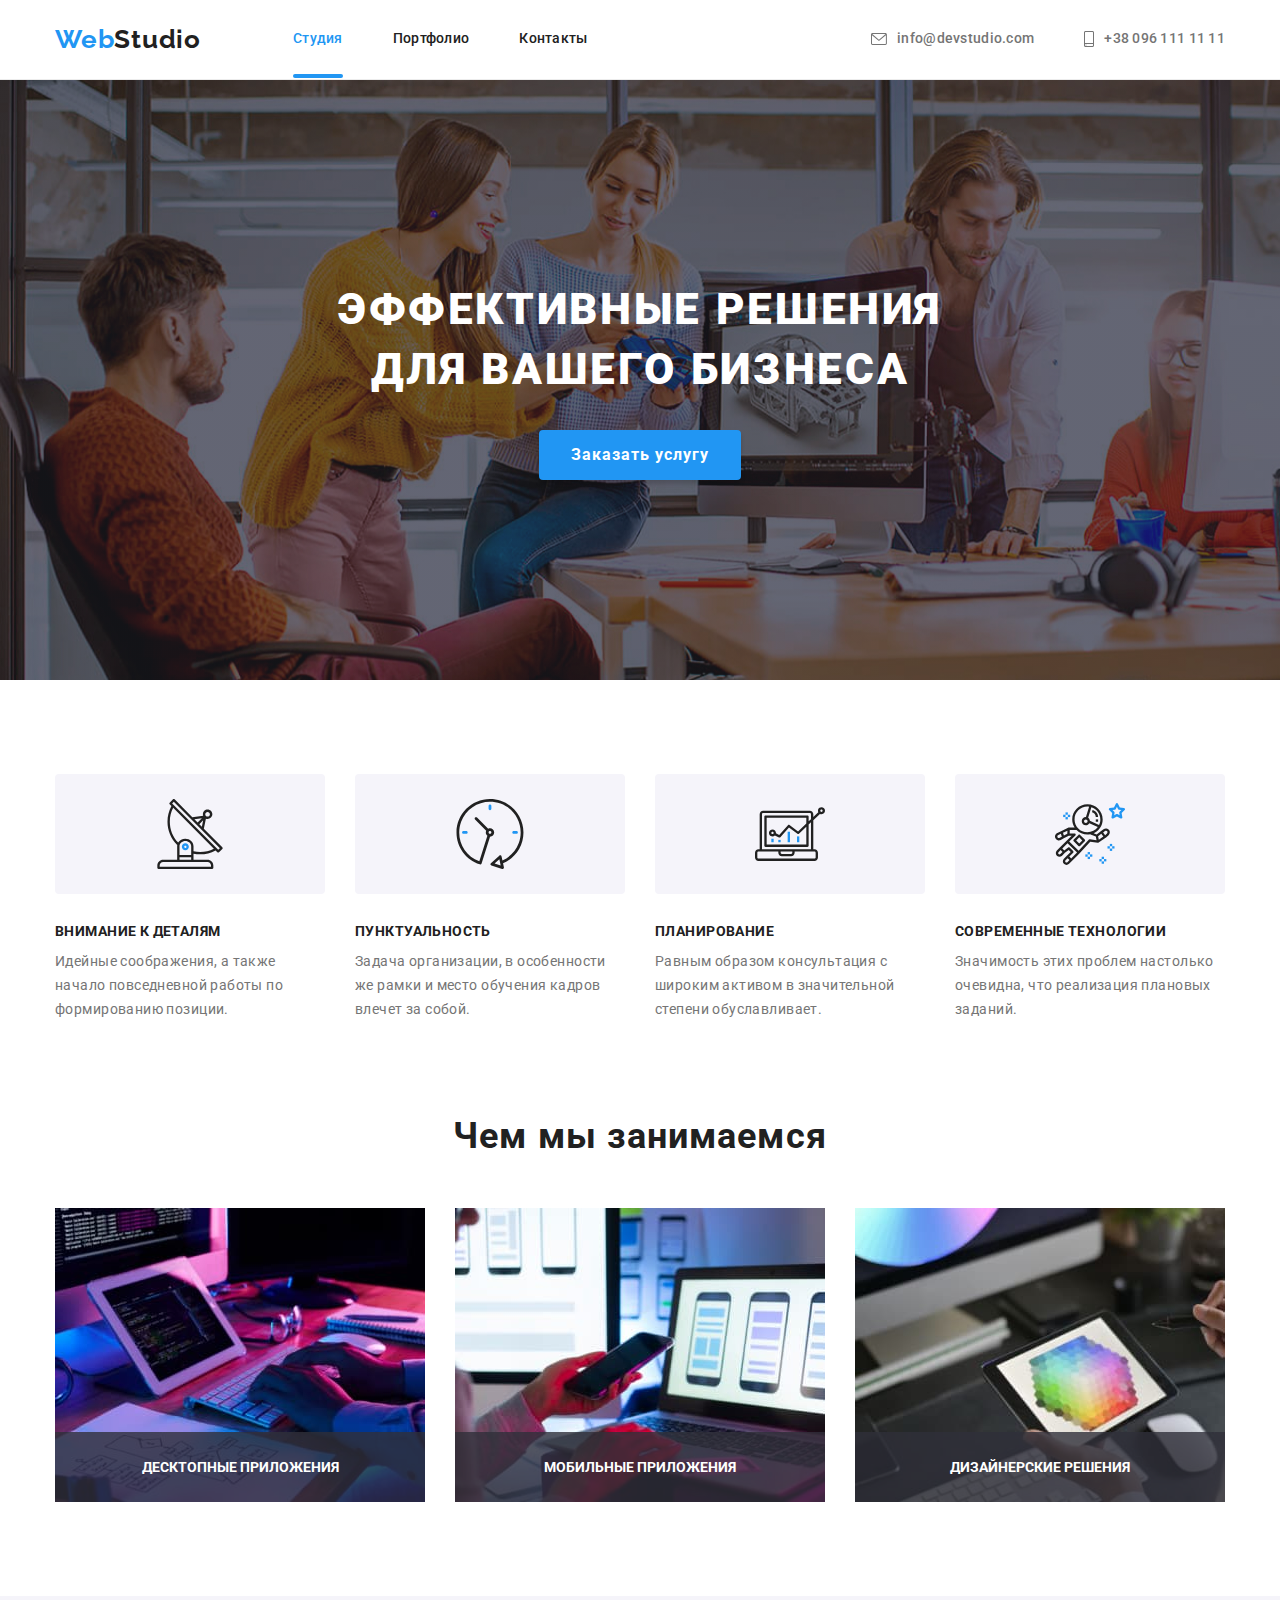
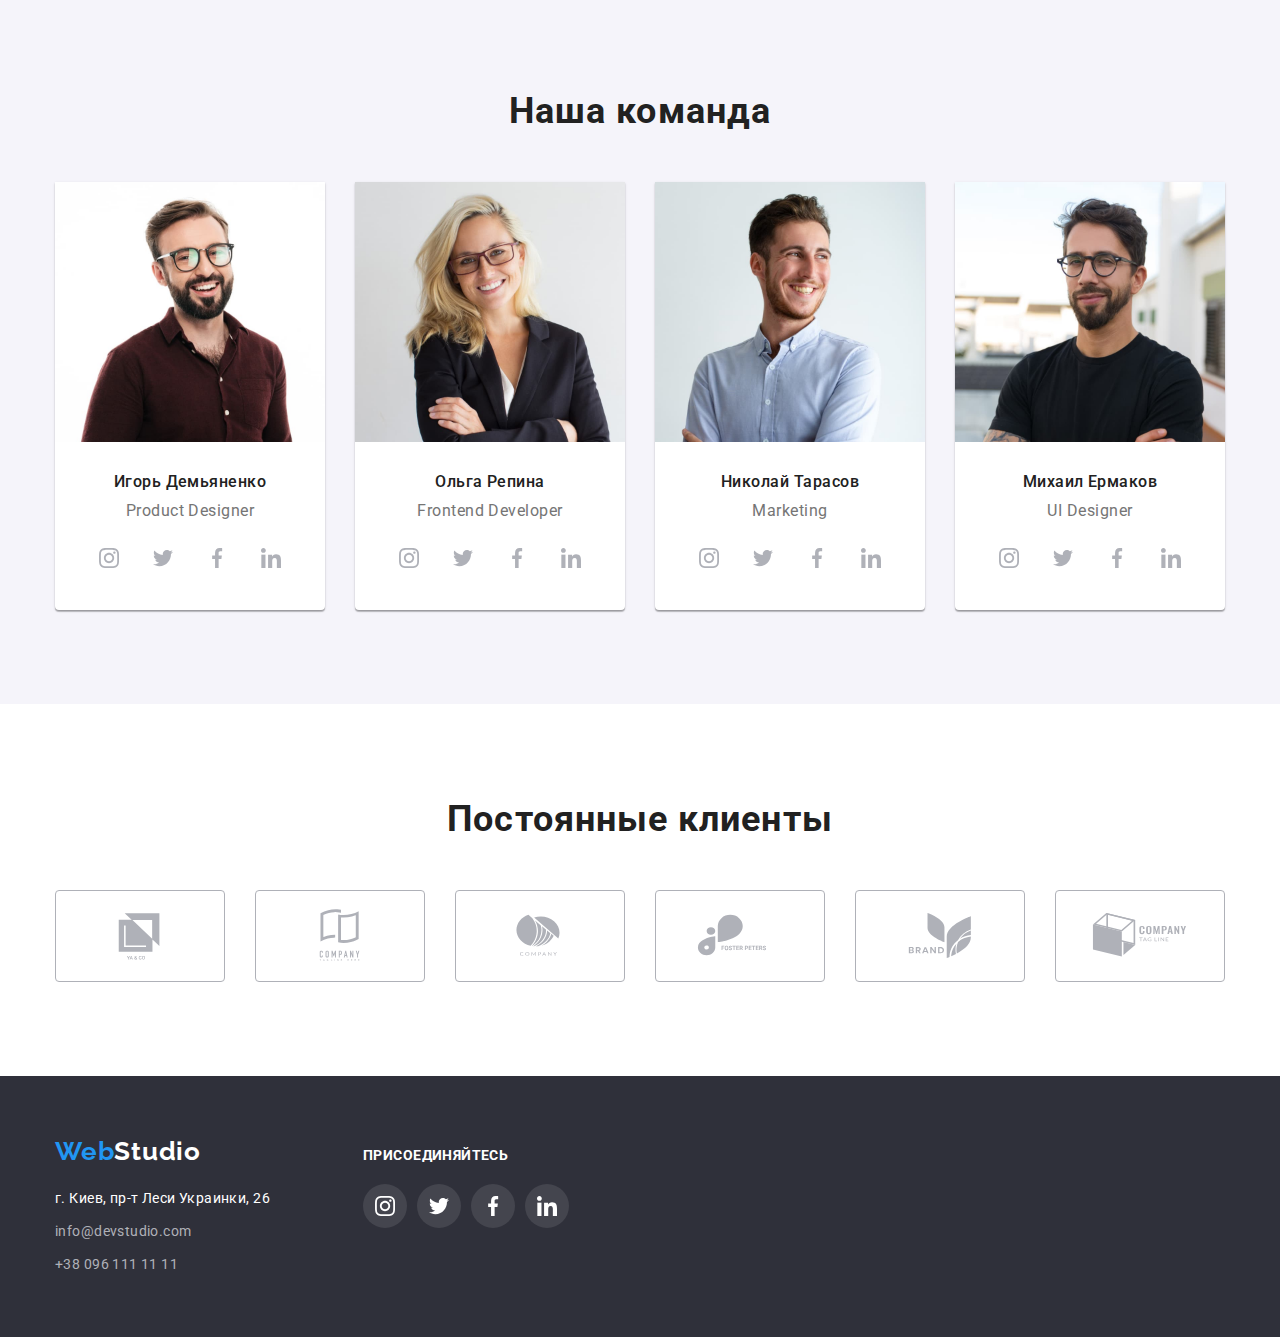
==== index.html @ da7196dc "start" ====
<!DOCTYPE html>
<html lang="ru">
    <head>
        <meta charset="UTF-8" />
        <meta http-equiv="X-UA-Compatible" content="IE=edge" />
        <meta name="viewport" content="width=device-width, initial-scale=1.0" />
        <title>WebStudio</title>
        <link rel="preconnect" href="https://fonts.googleapis.com" />
        <link rel="preconnect" href="https://fonts.gstatic.com" crossorigin />
        <link
            href="https://fonts.googleapis.com/css2?family=Raleway:wght@700&family=Roboto:wght@400;500;700;900&display=swap"
            rel="stylesheet"
        />
        <link
            rel="stylesheet"
            href="https://cdnjs.cloudflare.com/ajax/libs/modern-normalize/1.1.0/modern-normalize.min.css"
        />
        <link rel="stylesheet" href="./css/styles.css" />
    </head>
    <body>
        <!-- header -->
        <header class="header">
            <div class="container header-container">
                <nav class="navigation">
                    <a class="link logo" href="./index.html" lang="en"
                        >Web<span class="logo-studio-header">Studio</span></a
                    >
                    <ul class="list">
                        <li class="header-nav-list-link">
                            <a class="link nav-list current" href="./index.html"
                                >Студия</a
                            >
                        </li>
                        <li class="header-nav-list-link">
                            <a class="link nav-list" href="./portfolio.html"
                                >Портфолио</a
                            >
                        </li>
                        <li class="header-nav-list-link">
                            <a class="link nav-list href=">Контакты</a>
                        </li>
                    </ul>
                </nav>
                <ul class="list contact-mail">
                    <li class="header-list">
                        <a
                            class="link nav-list-link"
                            href="mailto:info@devstudio.com">
                            <svg width="16" height="12" class="icon" >
                                <use href="./images/sprite.svg#icon-mail"></use>
                            </svg>
                            info@devstudio.com
                        </a>
                    </li>
                    <li>
                        <a class="link nav-list-link" href="tel:+380961111111">
                            <svg width="10" height="16" class="icon">
                                <use href="./images/sprite.svg#icon-smartphone"></use>
                            </svg>
                            +38 096 111 11 11
                        </a>
                    </li>
                </ul>
            </div>
        </header>

        <!-- hero -->
        <main>
            <section class="hero">
                <div class="container">
                    <h1 class="title-hero">
                        Эффективные решения для вашего бизнеса
                    </h1>
                    <button class="main-btn" type="button" data-modal-open>
                        Заказать услугу
                    </button>
                </div>
            </section>

            <!-- main -->
            <section class="section main-list">
                <div class="container">
                    <h2 hidden>принципы работы</h2>
                    <ul class="list">
                        <li class="main-list-item">
                            <div class="wrapper-icon">
                               <svg width="70" height="70">
                                    <use href="./images/sprite.svg#icon-antenna"></use>
                                </svg>
                            </div>
                            <h3 class="header-main">Внимание к деталям</h3>
                            <p class="main-text">
                                Идейные соображения, а также начало повседневной
                                работы по формированию позиции.
                            </p>
                        </li>
                        <li class="main-list-item">
                            <div class="wrapper-icon">
                               <svg width="70" height="70">
                                    <use href="./images/sprite.svg#icon-clock"></use>
                                </svg>
                            </div>
                            <h3 class="header-main">Пунктуальность</h3>
                            <p class="main-text">
                                Задача организации, в особенности же рамки и
                                место обучения кадров влечет за собой.
                            </p>
                        </li>
                        <li class="main-list-item">
                            <div class="wrapper-icon">
                               <svg width="70" height="70">
                                    <use href="./images/sprite.svg#icon-diagram"></use>
                                </svg>
                            </div>
                            <h3 class="header-main">Планирование</h3>
                            <p class="main-text">
                                Равным образом консультация с широким активом в
                                значительной степени обуславливает.
                            </p>
                        </li>
                        <li class="main-list-item">
                            <div class="wrapper-icon">
                               <svg width="70" height="70">
                                    <use href="./images/sprite.svg#icon-astronaut"></use>
                                </svg>
                            </div>
                            <h3 class="header-main">Современные технологии</h3>
                            <p class="main-text">
                                Значимость этих проблем настолько очевидна, что
                                реализация плановых заданий.
                            </p>
                        </li>
                    </ul>
                </div>
            </section>
            <section>
                <div class="container">
                    <h2 class="headerh2">Чем мы занимаемся</h2>
                    <ul class="list whatwedoo">
                        <li class="img-description-list">
                            <img
                                src="./images/box1.jpg"
                                alt="клавиатура"
                                width="370"
                            />
                            <p class="discription-img-title">Десктопные приложения</p>
                        </li>
                        <li class="img-description-list">
                            <img
                                src="./images/box2.jpg"
                                alt="ноутбук"
                                width="370"
                            />
                            <p class="discription-img-title">Мобильные приложения</p>
                        </li>
                        <li class="img-description-list">
                            <img
                                src="./images/box3.jpg"
                                alt="планшет"
                                width="370"
                            />
                            <p class="discription-img-title">Дизайнерские решения</p>
                        </li>
                    </ul>
                </div>
            </section>
            <!-- OUR TEAM -->
            <section class="our-team">
                <div class="container section">
                    <h2 class="headerh2">Наша команда</h2>
                    <ul class="list">
                        <li class="teammate">
                            <img
                                class="foto-teammate"
                                src="./images/photoihor.jpg"
                                alt="игорь"
                                width="270"
                            />
                            <div class="wrapper-img">
                                <h3 class="header-pers">Игорь Демьяненко</h3>
                                <p class="pers-position" lang="en">
                                    Product Designer
                                </p>
                                <ul class="social-list">
                                    <li class="social-list-item list">
                                        <a class="social-list-link" href="">
                                            <svg class="social-list-icon" width="20" height="20">
                                                <use href="./images/sprite.svg#icon-instagram"></use>
                                            </svg> 
                                        </a>
                                    </li>
                                    <li class="social-list-item list">
                                        <a class="social-list-link" href="">
                                            <svg class="social-list-icon" width="20" height="20">
                                                <use href="./images/sprite.svg#icon-twitter"></use>
                                            </svg>
                                        </a>
                                    </li>
                                    <li class="social-list-item list">
                                        <a class="social-list-link" href="">
                                            <svg class="social-list-icon" width="20" height="20">
                                                <use href="./images/sprite.svg#icon-facebook"></use>
                                            </svg>
                                        </a>
                                    </li>
                                    <li class="social-list-item list">
                                        <a class="social-list-link" href="">
                                            <svg class="social-list-icon" width="20" height="20">
                                                <use href="./images/sprite.svg#icon-linkedin"></use>
                                            </svg>
                                        </a>
                                    </li>
                                </ul>
                            </div>
                        </li>
                        <li class="teammate">
                            <img
                                class="foto-teammate"
                                src="./images/photoolga.jpg"
                                alt="ольга"
                                width="270"
                            />
                            <div class="wrapper-img">
                                <h3 class="header-pers">Ольга Репина</h3>
                                <p class="pers-position" lang="en">
                                    Frontend Developer
                                </p>
                                <ul class="social-list">
                                    <li class="social-list-item list">
                                        <a class="social-list-link" href="">
                                            <svg class="social-list-icon" width="20" height="20">
                                                <use href="./images/sprite.svg#icon-instagram"></use>
                                            </svg> 
                                        </a>
                                    </li>
                                    <li class="social-list-item list">
                                        <a class="social-list-link" href="">
                                            <svg class="social-list-icon" width="20" height="20">
                                                <use href="./images/sprite.svg#icon-twitter"></use>
                                            </svg>
                                        </a>
                                    </li>
                                    <li class="social-list-item list">
                                        <a class="social-list-link" href="">
                                            <svg class="social-list-icon" width="20" height="20">
                                                <use href="./images/sprite.svg#icon-facebook"></use>
                                            </svg>
                                        </a>
                                    </li>
                                    <li class="social-list-item list">
                                        <a class="social-list-link" href="">
                                            <svg class="social-list-icon" width="20" height="20">
                                                <use href="./images/sprite.svg#icon-linkedin"></use>
                                            </svg>
                                        </a>
                                    </li>
                                </ul>
                            </div>
                        </li>
                        <li class="teammate">
                            <img
                                class="foto-teammate"
                                src="./images/photonikolai.jpg"
                                alt="николай"
                                width="270"
                            />
                            <div class="wrapper-img">
                                <h3 class="header-pers">Николай Тарасов</h3>
                                <p class="pers-position" lang="en">Marketing</p>
                                <ul class="social-list">
                                    <li class="social-list-item list">
                                        <a class="social-list-link" href="">
                                            <svg class="social-list-icon" width="20" height="20">
                                                <use href="./images/sprite.svg#icon-instagram"></use>
                                            </svg> 
                                        </a>
                                    </li>
                                    <li class="social-list-item list">
                                        <a class="social-list-link" href="">
                                            <svg class="social-list-icon" width="20" height="20">
                                                <use href="./images/sprite.svg#icon-twitter"></use>
                                            </svg>
                                        </a>
                                    </li>
                                    <li class="social-list-item list">
                                        <a class="social-list-link" href="">
                                            <svg class="social-list-icon" width="20" height="20">
                                                <use href="./images/sprite.svg#icon-facebook"></use>
                                            </svg>
                                        </a>
                                    </li>
                                    <li class="social-list-item list">
                                        <a class="social-list-link" href="">
                                            <svg class="social-list-icon" width="20" height="20">
                                                <use href="./images/sprite.svg#icon-linkedin"></use>
                                            </svg>
                                        </a>
                                    </li>
                                </ul>
                            </div>
                        </li>
                        <li class="teammate">
                            <img
                                class="foto-teammate"
                                src="./images/photomikhail.jpg"
                                alt="михаил"
                                width="270"
                            />
                            <div class="wrapper-img">
                                <h3 class="header-pers">Михаил Ермаков</h3>
                                <p class="pers-position" lang="en">
                                    UI Designer
                                </p>
                                <ul class="social-list">
                                    <li class="social-list-item list">
                                        <a class="social-list-link" href="">
                                            <svg class="social-list-icon" width="20" height="20">
                                                <use href="./images/sprite.svg#icon-instagram"></use>
                                            </svg> 
                                        </a>
                                    </li>
                                    <li class="social-list-item list">
                                        <a class="social-list-link" href="">
                                            <svg class="social-list-icon" width="20" height="20">
                                                <use href="./images/sprite.svg#icon-twitter"></use>
                                            </svg>
                                        </a>
                                    </li>
                                    <li class="social-list-item list">
                                        <a class="social-list-link" href="">
                                            <svg class="social-list-icon" width="20" height="20">
                                                <use href="./images/sprite.svg#icon-facebook"></use>
                                            </svg>
                                        </a>
                                    </li>
                                    <li class="social-list-item list">
                                        <a class="social-list-link" href="">
                                            <svg class="social-list-icon" width="20" height="20">
                                                <use href="./images/sprite.svg#icon-linkedin"></use>
                                            </svg>
                                        </a>
                                    </li>
                                </ul>
                            </div>
                        </li>
                    </ul>
                </div>
            </section>
            <section>
                <div class="container section">
                    <h2 class="headerh2">Постоянные клиенты</h2>
                    <ul class="list clients">
                        <li class="clients-list-item list">
                            <a class="clients-list-link" href="">
                                <svg class="clients-list-icon" width="106" height="60">
                                    <use href="./images/sprite.svg#icon-Logo"></use>
                                </svg>
                            </a>
                        </li>
                        <li class="clients-list-item list">
                            <a class="clients-list-link" href="">
                                <svg class="clients-list-icon" width="106" height="60">
                                    <use href="./images/sprite.svg#icon-Logo-1"></use>
                                </svg>
                            </a>
                        </li>
                        <li class="clients-list-item list">
                            <a class="clients-list-link" href="">
                                <svg class="clients-list-icon" width="106" height="60">
                                    <use href="./images/sprite.svg#icon-Logo-2"></use>
                                </svg>
                            </a>
                        </li>
                        <li class="clients-list-item list">
                            <a class="clients-list-link" href="">
                                <svg class="clients-list-icon" width="106" height="60">
                                    <use href="./images/sprite.svg#icon-Logo-3"></use>
                                </svg>
                            </a>
                        </li>
                        <li class="clients-list-item list">
                            <a class="clients-list-link" href="">
                                <svg class="clients-list-icon" width="106" height="60">
                                    <use href="./images/sprite.svg#icon-Logo-4"></use>
                                </svg>
                            </a>
                        </li>
                        <li class="clients-list-item list">
                            <a class="clients-list-link" href="">
                                <svg class="clients-list-icon" width="106" height="60">
                                    <use href="./images/sprite.svg#icon-Logo-5"></use>
                                </svg>
                            </a>
                        </li>
                    </ul>
                </div>
            </section>
        </main>
        <!-- footer -->
        <footer class="footer">
            <div class="container footer-container">
                <address>
                    <ul class="footer-list">
                        <li class="footer-logo">
                            <a class="link logo-footer" href="./index.html" lang="en">
                                Web<span class="logo-studio-footer"
                                    >Studio</span
                                >
                            </a>
                        </li>
                        <li class="footer-link-item">
                            <a
                                class="link address-map"
                                href="https://goo.gl/maps/sNj3JUeAmHDwgQPA8"
                                target="_blank"
                                rel="noopener noreferrer"
                                >г. Киев, пр-т Леси Украинки, 26
                            </a>
                        </li>
                        <li class="footer-link-item">
                            <a
                                class="link footer-link"
                                href="mailto:info@devstudio.com"
                                >info@devstudio.com</a
                            >
                        </li>
                        <li>
                            <a class="link footer-link" href="tel:+380961111111"
                                >+38 096 111 11 11</a
                            >
                        </li>
                    </ul>
                </address>
                <div class="footer-social">
                    <h3 class="footer-social-title">присоединяйтесь</h3>
                    <ul class="social-list-footer">
                        <li class="social-list-item list">
                            <a class="footer-social-list-link" href="">
                                <svg class="footer-social-list-icon" width="20" height="20">
                                    <use href="./images/sprite.svg#icon-instagram"></use>
                                </svg>
                            </a>
                        </li>
                        <li class="social-list-item list">
                            <a class="footer-social-list-link" href="">
                                <svg class="footer-social-list-icon" width="20" height="20">
                                    <use href="./images/sprite.svg#icon-twitter"></use>
                                </svg>
                            </a>
                        </li>
                        <li class="social-list-item list">
                            <a class="footer-social-list-link" href="">
                                <svg class="footer-social-list-icon" width="20" height="20">
                                    <use href="./images/sprite.svg#icon-facebook"></use>
                                </svg>
                            </a>
                        </li>
                        <li class="social-list-item list">
                            <a class="footer-social-list-link" href="">
                                <svg class="footer-social-list-icon" width="20" height="20">
                                    <use href="./images/sprite.svg#icon-linkedin"></use>
                                </svg>
                            </a>
                        </li>
                    </ul>
                </div>
            </div>
        </footer>
        <div class="backdrop is-hidden" data-modal>
            <div class="modal">
                <button type="button" class="modal-close-btn" data-modal-close>
                    <svg class="modal-icon-close" width="11" height="11">
                        <use href="./images/sprite.svg#icon-close"></use>
                    </svg>


                </button>
            </div>
        </div>
        <script src="./js/modal.js"></script>
    </body>
</html>
---- css/styles.css ----
:root {
    --primary-font-family: 'Roboto', sans-serif;
    --secondary-font-family: 'Raleway', sans-serif;
    --header-text-color: #212121;
    --text-color: #757575;
    --secondary-text-color: #ffffff;
    --accent-color: #2196f3;
    --main-background-color: #ffffff;
    --secondary-background-color: #2f303a;
    --accent-background: #f5f4fa;
    --icon-color:#AFB1B8;
}

body {
    font-family: var(--primary-font-family);
    /* background-color: tomato; */
    color: var(--text-color);
}

h1,
h2,
h3,
h4,
p {
    margin-top: 0;
    margin-bottom: 0;
}

ul,
ol {
    margin-top: 0;
    margin-bottom: 0;
    padding-left: 0;
}

img {
    display: block;
}

.list {
    list-style: none;
    display: flex;
    align-items: center;
    padding: 0;
    margin: 0;
}

.link {
    text-decoration: none;
    display: flex;
    align-items: center;
    transition: color 250ms cubic-bezier(0.4, 0, 0.2, 1);

}

.nav-list.current {
    color: var(--accent-color);
    
}

.nav-list.current::after {
    content: '';
    position: absolute;
    bottom: 0;
    left: 0;
    width: 100%;
    height: 4px;
    border-radius: 2px;
    background-color: var(--accent-color);
}

.container {
    width: 1200px;
    padding-left: 15px;
    padding-right: 15px;
    margin-left: auto;
    margin-right: auto;
}

.section {
    padding-top: 94px;
    padding-bottom: 94px;
}
/* ========header========== */

.header {
    background-color: var(--main-background-color);
    border-bottom: 1px solid #ececec;
}

.header-container {
    display: flex;
}

.logo {
    font-family: var(--secondary-font-family);
    font-weight: 700;
    font-size: 26px;
    line-height: 1.19;
    letter-spacing: 0.03em;
    color: var(--accent-color);
    margin-right: 92px;
    padding-top: 24px;
    padding-bottom: 24px;
}

.navigation {
    display: flex;
}

.nav-list {
    font-weight: 500;
    font-size: 14px;
    line-height: 1.14;
    letter-spacing: 0.02em;
    color: var(--header-text-color);
    transition: color 250ms cubic-bezier(0.4, 0, 0.2, 1);
}
.header-nav-list-link:not(:last-child) {
    margin-right: 50px;
    padding-top: 31px;
    padding-bottom: 31px;
    display: inline-block;
    position: relative;
}

.header-nav-list-link:last-child {
    padding-top: 31px;
    padding-bottom: 31px;
    position: relative;
}

.nav-list-link {
    color: var(--text-color);
    padding-top: 31px;
    padding-bottom: 31px;
    font-weight: 500;
    font-size: 14px;
    line-height: 1.14;
    letter-spacing: 0.02em;
    transition: color 250ms cubic-bezier(0.4, 0, 0.2, 1);
}

.link:hover .icon,
.link:focus .icon,
.link:hover,
.link:focus {
    color: var(--accent-color);
    fill: var(--accent-color);
}

.icon {
    margin-right: 10px;
    fill: #757575;
}

.logo-studio-header {
    color: var(--header-text-color);
}

.header-list {
    margin-right: 50px;
}

.contact-mail {
    margin-left: auto;
}

/* .header-contacts {
} */

/* ==========hero=========== */

.hero {
    background-image: linear-gradient(
        rgba(47, 48, 58, 0.4),
        rgba(47, 48, 58, 0.4)
    ),
     url("../images/hero.jpg");
    background-size: cover;
    background-color: var(---text-color);
    text-align: center;
    padding-bottom: 200px;
    padding-top: 200px;
    max-width: 1600px;
    margin-left: auto;
    margin-right: auto;
}

.title-hero {
    margin-bottom: 30px;
    font-weight: 900;
    font-size: 44px;
    line-height: 1.36;
    text-align: center;
    letter-spacing: 0.06em;
    text-transform: uppercase;
    color: var(--secondary-text-color);
    width: 696px;
    margin-left: auto;
    margin-right: auto;
}
.main-btn {
    padding: 10px 32px;
    font-weight: 700;
    font-size: 16px;
    line-height: 1.88;
    letter-spacing: 0.06em;
    color: var(--secondary-text-color);
    background-color: var(--accent-color);
    border: 0px;
    box-shadow: 0px 4px 4px rgba(0, 0, 0, 0.15);
    border-radius: 4px;
    transition: color 250ms cubic-bezier(0.4, 0, 0.2, 1);
}
.main-btn:hover,
.main-btn:focus {
    background-color: #188ce8;
    cursor: pointer;
    box-shadow: 0px 4px 4px rgba(0, 0, 0, 0.15);
    border-radius: 4px;
    
}

/* ========main========== */

.header-main {
    padding-bottom: 10px;
    font-weight: 700;
    font-size: 14px;
    line-height: 1.14;
    letter-spacing: 0.03em;
    text-transform: uppercase;
    color: var(--header-text-color);
}
.main-list {
    width: 1200px;
    margin-left: auto;
    margin-right: auto;
}

.main-list-item {
    width: 300px;
}

.main-list-item:not(:last-child) {
    margin-right: 30px;
}
.main-text {
    font-size: 14px;
    line-height: 1.71;
    letter-spacing: 0.03em;
    color: var(--text-color);
}
.whatwedoo {
    justify-content: space-between;
    padding-bottom: 94px;
}
.img-description-list {
    position: relative;
}

.discription-img-title {
    display: flex;
    position: absolute;
    bottom: 0;
    width: 100%;
    height: 70px;

    background-color: rgba(47, 48, 58, 0.8);

    font-style: normal;
    font-weight: bold;
    font-size: 14px;
    line-height: 1, 14;
    align-items: center;
    justify-content: center;
    text-transform: uppercase;
    color: #FFFFFF;
}

.our-team {
    background-color: #f5f4fa;
    max-width: 1600px;
    margin-left: auto;
    margin-right: auto;
}
.headerh2 {
    margin-bottom: 50px;
    font-weight: 700;
    font-size: 36px;
    line-height: 1.17;
    text-align: center;
    letter-spacing: 0.03em;
    color: var(--header-text-color);
}

.teammate {
    margin-right: 30px;
    box-shadow: 0px 1px 3px rgba(0, 0, 0, 0.12), 0px 1px 1px rgba(0, 0, 0, 0.14),
        0px 2px 1px rgba(0, 0, 0, 0.2);
    border-radius: 0px 0px 4px 4px;
    background-color: var(--main-background-color);
    
}

.teammate:last-child {
    margin-right: 0px;
}

.wrapper-icon {
    display: flex;
    justify-content: center;
    align-items: center;
    height: 120px;
    background-color: var(--accent-background);
    border-radius: 4px;
    margin-bottom: 30px;
}

/* ========clients========== */
.clients {
    justify-content: space-between;
}

/* .clients-list-item */

.clients-list-link {
    width: 170px;
    height: 92px;
    display: flex;
    justify-content: center;
    align-items: center;
    border: 1px solid var(--icon-color);
    box-sizing: border-box;
    border-radius: 4px;
    color: var(--icon-color);
    transition: color 250ms cubic-bezier(0.4, 0, 0.2, 1),
    border 250ms cubic-bezier(0.4, 0, 0.2, 1);
    }



.clients-list-icon {
    fill: currentColor;
}

.clients-list-link:hover,
.clients-list-link:focus{
    border: 1px solid var(--accent-color);
    color: var(--accent-color);
}



.clients-list-link:hover,
.clients-list-link:focus {
border-color: var(--accent-color);
}

/* .foto-teammate {
    margin-bottom: 30px;
} */

.header-pers {
    font-weight: 500;
    font-size: 16px;
    line-height: 1.19;
    text-align: center;
    letter-spacing: 0.03em;
    color: var(--header-text-color);
    margin-bottom: 10px;
}

.pers-position {
    font-size: 16px;
    line-height: 1.19;
    text-align: center;
    letter-spacing: 0.03em;
    margin-bottom: 16px;
}

.wrapper-img {
    padding-top: 30px;
    padding-bottom: 30px;
}


/* ========components========= */
.social-list {
    display: flex;
    justify-content: center;
    margin: 0 auto;
}
.social-list-icon {
    fill: currentColor;
}
.social-list-item {
    margin-right: 10px;
}

.social-list-item:last-child {
    margin-right: 0px;
}

.social-list-link {
    display: flex;
    align-items: center;
    justify-content: center;
    width: 44px;
    height: 44px;
    background-color: #ffffff;
    color: var(--icon-color);
    border-radius: 50%;
    transition: color 250ms cubic-bezier(0.4, 0, 0.2, 1), background-color 250ms cubic-bezier(0.4, 0, 0.2, 1);
}


.social-list-link:hover,
.social-list-link:focus  {
    background-color: var(--accent-color);
    color: var(--secondary-text-color);
}

.footer-social-list-icon {
    fill: var(--main-background-color);
}

.footer-social-list-link {
    display: flex;
    align-items: center;
    justify-content: center;
    width: 44px;
    height: 44px;
    background: rgba(255, 255, 255, 0.1);
    border-radius: 50%;
    transition: background-color 250ms cubic-bezier(0.4, 0, 0.2, 1);
}



.footer-social-list-link:hover,
.footer-social-list-link:focus {
    background-color: var(--accent-color);
}
/* ========end components========= */

/* ========footer========== */

.footer {
    background-color: var(--secondary-background-color);
    max-width: 1600px;
    margin-left: auto;
    margin-right: auto;
    padding-top: 60px;
    padding-bottom: 60px;
}
.footer-container {
    display: flex;
}

.footer-list {
    list-style: none;
    font-style: normal;
}

.footer-logo {
    margin-bottom: 20px;
}

.logo-studio-footer {
    color: var(--secondary-text-color);
}

.address-map {
    font-size: 14px;
    line-height: 1.71;
    letter-spacing: 0.03em;
    color: var(--secondary-text-color);
}

.footer-link {
    font-size: 14px;
    line-height: 1.71;
    letter-spacing: 0.03em;
    color: var(--icon-color);
}

.footer-link-item {
    margin-top: 9px;
    margin-bottom: 9px;
}

.social-list-footer {
    display: flex;
    margin: 0 auto;
}

.footer-social {
    width: 206px;
    height: 80px;
    padding-left: 70px;
    padding-top: 12px;

}
.footer-social-title {
    font-size: 14px;
    line-height: 1.14;
    letter-spacing: 0.03em;
    color: var(--secondary-text-color);
    text-transform: uppercase;
    padding-bottom: 20px;
}

.logo-footer {
    font-family: var(--secondary-font-family);
    font-weight: 700;
    font-size: 26px;
    line-height: 1.19;
    letter-spacing: 0.03em;
    color: var(--accent-color);
    margin-right: 92px;
}


/* ========portfolio========== */

.header-portfolio {
    font-weight: 700;
    font-size: 18px;
    line-height: 2;
    letter-spacing: 0.06em;
    color: var(--header-text-color);
    margin-bottom: 4px;
}

.kinds {
    font-size: 16px;
    line-height: 1.87;
    letter-spacing: 0.03em;
}

.portfolio-btn {
    font-family: var(--primary-font-family);
    font-weight: 500;
    font-size: 16px;
    line-height: 1.63;
    text-align: center;
    letter-spacing: 0.03em;
    color: var(--header-text-color);
    background: var(--accent-background);
    border-radius: 4px;
    border: 0px;
    padding: 6px 22px;
    transition: color 250ms cubic-bezier(0.4, 0, 0.2, 1),
    background-color 250ms cubic-bezier(0.4, 0, 0.2, 1),
    box-shadow 250ms cubic-bezier(0.4, 0, 0.2, 1);
}

.portfolio-btn:hover,
.portfolio-btn:focus {
    color: var(--secondary-text-color);
    background: var(--accent-color);
    box-shadow: 0px 3px 1px rgba(0, 0, 0, 0.1), 0px 1px 2px rgba(0, 0, 0, 0.08),
        0px 2px 2px rgba(0, 0, 0, 0.12);
    border-radius: 4px;
    cursor: pointer;
}
.portfolio-btn.current {
    color: var(--secondary-text-color);
    background: var(--accent-color);
    box-shadow: 0px 3px 1px rgba(0, 0, 0, 0.1),
    0px 1px 2px rgba(0, 0, 0, 0.08),
    0px 2px 2px rgba(0, 0, 0, 0.12);
    border-radius: 4px;
    cursor: pointer;
}
.section-buttons {
    margin-bottom: 50px;
    justify-content: center;
}

.section-button:not(:last-child) {
    margin-right: 8px;
}

.list-cards {
    flex-wrap: wrap;
    margin-bottom: -30px;
    margin-right: -30px;
}

.card {
    /* flex-basis: calc((100% - 90px) / 3); */
    margin-bottom: 30px;
    margin-right: 30px;
    display: block;
    transition: transform 250ms cubic-bezier(0.4, 0, 0.2, 1);
    transition: box-shadow 250ms cubic-bezier(0.4, 0, 0.2, 1);
    
}

.card:hover,
.card:focus {
    box-shadow: 0px 1px 1px rgba(0, 0, 0, 0.12),
    0px 4px 4px rgba(0, 0, 0, 0.06),
    1px 4px 6px rgba(0, 0, 0, 0.16);
    cursor: pointer;
}

.card:hover .overlay,
.card:focus .overlay{
transform: translateY(0%);
}    

.wrapper-portfolio {
    padding: 20px 24px;
    border: 1px solid #ececec;
    border-top: none;
}
  

.img-wrapper {
    position: relative;
    overflow: hidden;
}

.overlay {
    position: absolute;
    top: 0;
    left: 0;
    width: 100%;
    height: 100%;
    color: var(--secondary-text-color);
    font-size: 18px;
    line-height: 1.56;
    background: rgba(33, 150, 243, 0.9);
    padding: 63px 24px;
    overflow: auto;
    transform: translateY(100%);
    transition: transform 250ms cubic-bezier(0.4, 0, 0.2, 1);
}

.backdrop {
    position: fixed;
    top: 0;
    left: 0;
    width: 100vw;
    height: 100vh;
    background: rgba(0, 0, 0, 0.2);
    transition: opacity 300ms linear, visibility 500ms linear;
    opacity: 1;
}

.backdrop.is-hidden {
    opacity: 0;
    visibility: hidden;
    pointer-events: none;
}

.modal {
    position: absolute;
    top: 50%;
    left: 50%;
    transform: translate(-50%,-50%);
    Width: 528px; 
    Height: 580px;
    background-color:#FFFFFF;
    box-shadow: 0px 1px 3px rgba(0, 0, 0, 0.12),
    0px 1px 1px rgba(0, 0, 0, 0.14),
    0px 2px 1px rgba(0, 0, 0, 0.2);
    border-radius: 4px;
}

.modal-close-btn {
    position: absolute;
    top: 8px;
    right: 8px;
    display: flex;
    justify-content: center;
    align-items: center;
    width: 30px;
    height: 30px;
    border-radius: 50px;
    background-color: #FFFFFF;
    border: 1px solid rgba(0, 0, 0, 0.1);
    padding: 0;
    cursor: pointer;
}

.
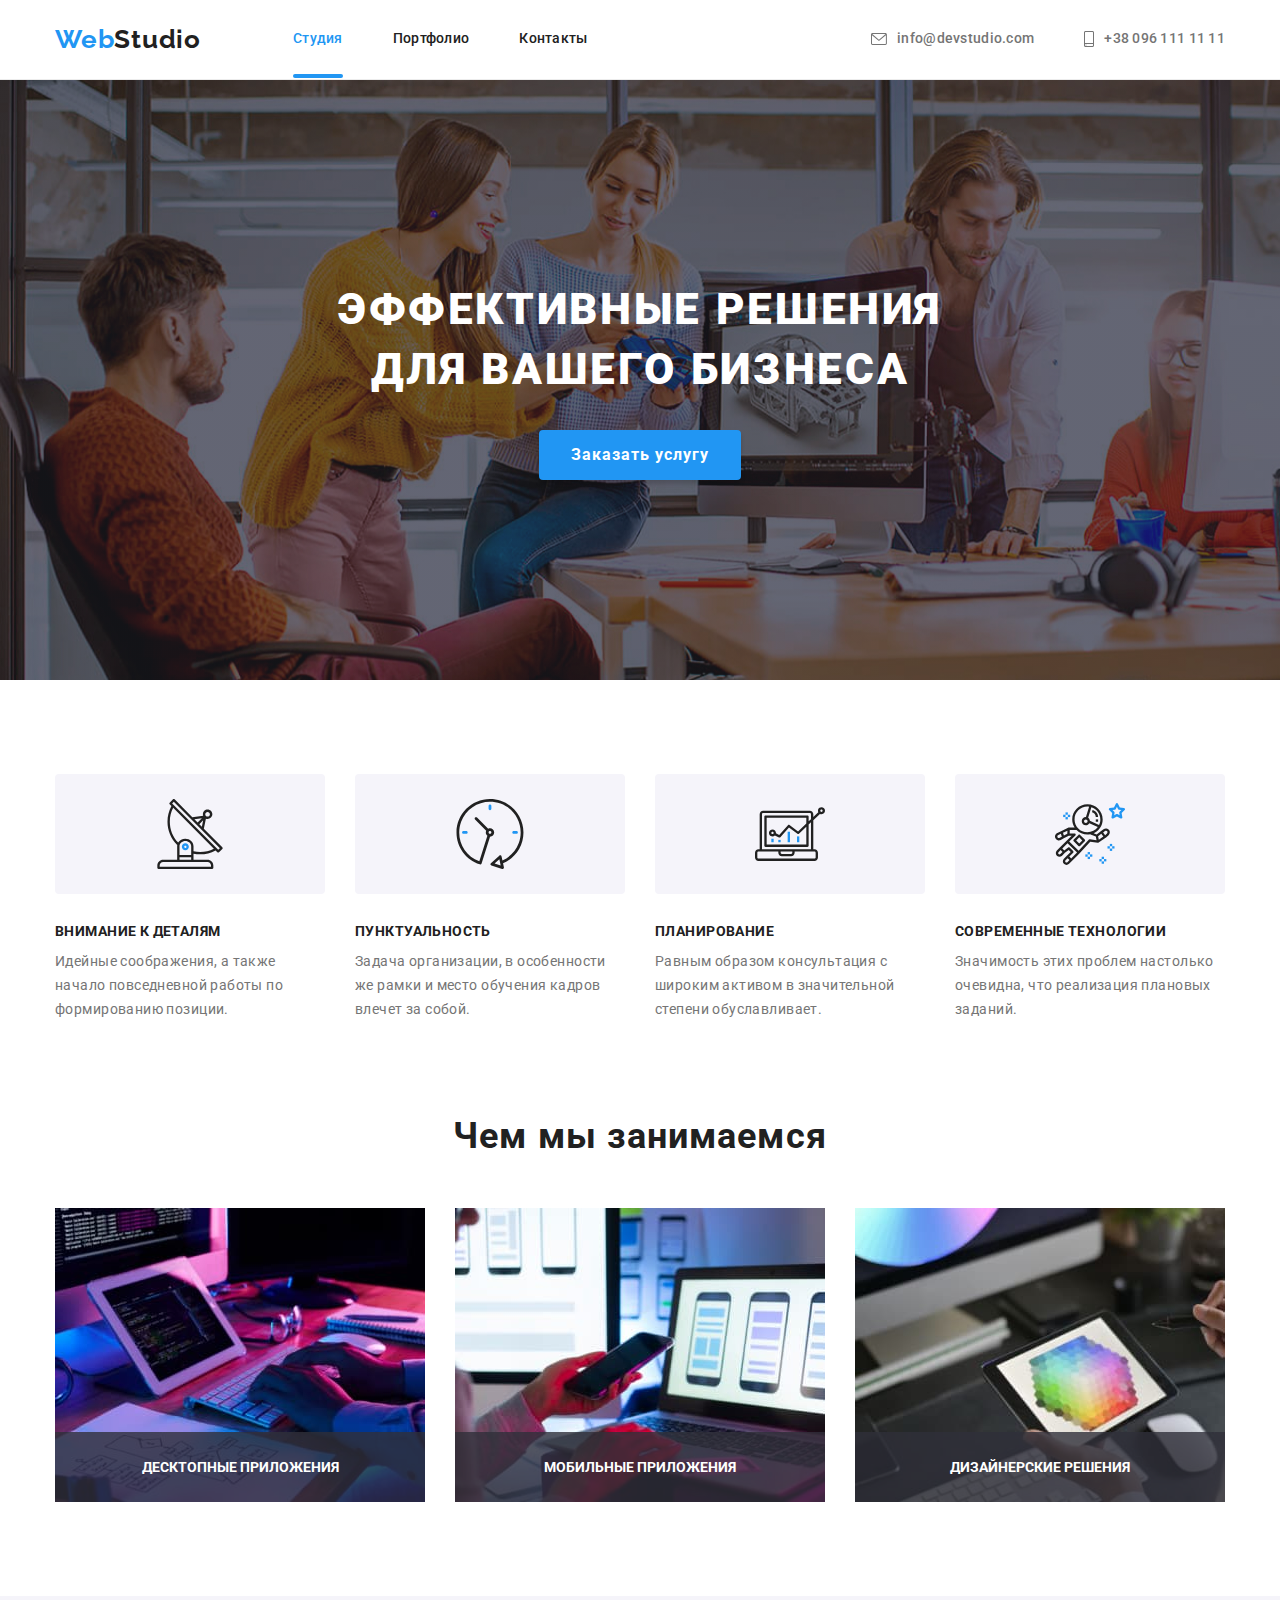
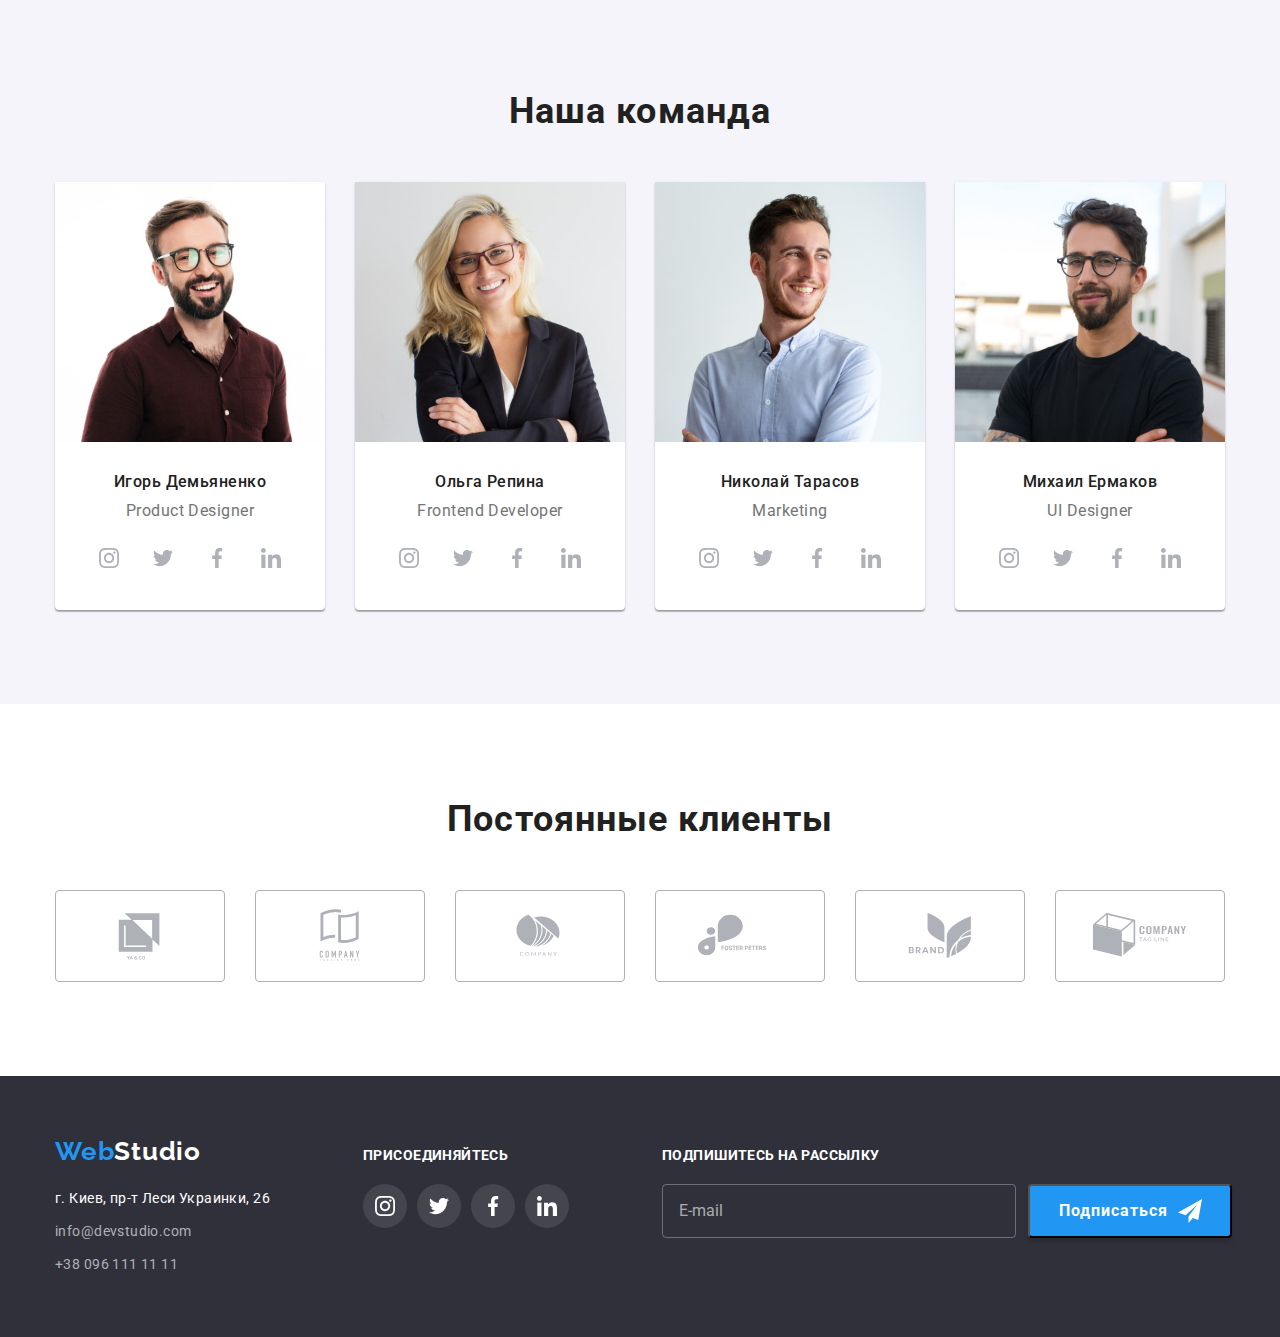
==== commit a155ebd9: "finish1" ====
--- a/index.html
+++ b/index.html
@@ -399,7 +399,7 @@
         <!-- footer -->
         <footer class="footer">
             <div class="container footer-container">
-                <address>
+                <address class="footer-addres">
                     <ul class="footer-list">
                         <li class="footer-logo">
                             <a class="link logo-footer" href="./index.html" lang="en">
@@ -464,6 +464,16 @@
                         </li>
                     </ul>
                 </div>
+                <div class="subscription-newsletter">
+                    <h2 class="footer-social-title">Подпишитесь на рассылку</h2>
+                    <form class="subscription-form">
+                        <input class="subscription-input" type="email" name="subscription-newsletter" placeholder="E-mail">
+                        <button class="subscription-button" type="submit">Подписаться<svg width="24" height="24"
+                                class="subscription-svg">
+                                <use href="./images/sprite.svg#icon-send"></use>
+                            </svg></button>
+                       </form>
+                </div>
             </div>
         </footer>
         <div class="backdrop is-hidden" data-modal>
@@ -472,9 +482,51 @@
                     <svg class="modal-icon-close" width="11" height="11">
                         <use href="./images/sprite.svg#icon-close"></use>
                     </svg>
-
-
                 </button>
+                <form class="modal-form">
+                    <p class="agreement-title">Оставьте свои данные, мы вам перезвоним</p>
+                    <ul class="agreement-client-contact">
+                            <li class="agreement-client-contact-list">
+                                <label class="modal-form-label"><span class="label-title">Имя</span>
+                                    <input class="agreement-client-contact-input" type="text" name="name" autocomplete="off">
+                                        <svg class="agreement-client-contact-svg" width="18" height="18">
+                                            <use href="./images/sprite.svg#person-black"></use>
+                                        </svg>
+                                </label>
+                            </li>
+                            <li class="agreement-client-contact-list">
+                                <label class="modal-form-label"><span class="label-title">Телефон</span>
+                                    <input class="agreement-client-contact-input" type="tel" name="phone-number" placeholder=" ">
+                                        <svg class="agreement-client-contact-svg" width="18" height="18">
+                                            <use href="./images/sprite.svg#phone-black"></use>
+                                        </svg>
+                                </label>
+                            </li>
+                             <li class="agreement-client-contact-list">
+                                <label class="modal-form-label"><span class="label-title">Почта</span>
+                                    <input class="agreement-client-contact-input" type="email" name="email" placeholder=" ">
+                                        <svg class="agreement-client-contact-svg" width="18" height="18">
+                                            <use href="./images/sprite.svg#email-black"></use>
+                                        </svg>
+                                </label>
+                            </li>
+                    </ul>
+                        <label class="comment"><span class="label-title">Комментарий</span>
+                            <textarea class="comment-textarea" name="comment" rows="5" placeholder="Введите текст"></textarea>
+                        </label>
+                    <div class="follow-section">
+                            <label class="follow-checkbox">
+                                <input class="checkbox" type="checkbox" name="subscription" required>
+                                    <span class="follow-svg">
+                                        <svg width="16" height="15">
+                                            <use href="./images/sprite.svg#icon-check"></use>
+                                        </svg>
+                                    </span>
+                                    Соглашаюсь с рассылкой и принимаю <a class="agreement-condition" href="#">Условия договора</a>
+                            </label>
+                    </div>
+                        <button class="agreement-button" type="submit">Отправить</button>
+                </form>
             </div>
         </div>
         <script src="./js/modal.js"></script>
--- a/css/styles.css
+++ b/css/styles.css
@@ -459,6 +459,10 @@
     display: flex;
 }
 
+.footer-addres{
+    margin-right: 70px;
+}
+
 .footer-list {
     list-style: none;
     font-style: normal;
@@ -494,15 +498,22 @@
 .social-list-footer {
     display: flex;
     margin: 0 auto;
+    width: 206px;
 }
 
 .footer-social {
     width: 206px;
     height: 80px;
-    padding-left: 70px;
     padding-top: 12px;
-
-}
+}
+
+.footer-telegram {
+    width: 570px;
+    height: 86px;
+    margin-left: 93px;
+    padding-top: 12px;
+}
+
 .footer-social-title {
     font-size: 14px;
     line-height: 1.14;
@@ -522,8 +533,70 @@
     margin-right: 92px;
 }
 
-
+.subscription-newsletter {
+    margin-left: 93px;
+    min-width: 570px;
+    padding-top: 12px;
+}
+
+
+.subscription-form {
+    display: flex;
+    justify-content: space-between;
+}
+
+.subscription-input {
+    color: #fff;
+    display: block;
+    width: 100%;
+    border: 1px solid rgba(255, 255, 255, 0.3);
+    border-radius: 4px;
+    outline: none;
+    background-color: transparent;
+
+    padding: 15px 16px;
+}
+
+.subscription-input::placeholder {
+    font-style: normal;
+    font-weight: normal;
+    font-size: 16px;
+    line-height: 1.25;
+
+    color: rgba(255, 255, 255, 0.6);
+}
+
+.subscription-svg {
+    margin-left: 10px;
+    justify-content: center;
+    align-items: center;
+    text-align: center;
+}
+
+.subscription-button {
+    display: flex;
+    justify-content: center;
+    align-items: center;
+    text-align: center;
+    padding: 10px 28px 10px 29px;
+    margin-left: 12px;
+
+    font-style: normal;
+    font-weight: bold;
+    font-size: 16px;
+    line-height: 1.88;
+    letter-spacing: 0.06em;
+
+    background-color: var(--accent-color);
+    color: var(--main-background-color);
+    box-shadow: 0px 4px 4px rgba(0, 0, 0, 0.15);
+    border-radius: 4px;
+
+
+    cursor: pointer;
+}
 /* ========portfolio========== */
+
 
 .header-portfolio {
     font-weight: 700;
@@ -670,6 +743,7 @@
     0px 1px 1px rgba(0, 0, 0, 0.14),
     0px 2px 1px rgba(0, 0, 0, 0.2);
     border-radius: 4px;
+    padding: 40px 39px 40px 41px;
 }
 
 .modal-close-btn {
@@ -688,4 +762,205 @@
     cursor: pointer;
 }
 
-.+.modal-form {}
+
+.modal-form-label {
+    display: flex;
+    flex-direction: column;
+
+    font-style: normal;
+    font-weight: normal;
+    font-size: 12px;
+    line-height: 1.17;
+    letter-spacing: 0.01em;
+    color: #757575;
+}
+
+.agreement-client-contact-input:focus,
+.comment-textarea:focus {
+    border-color: var(--accent-color);
+}
+
+.agreement-client-contact-input:focus~.agreement-client-contact-svg {
+    fill: var(--accent-color);
+}
+
+.agreement-title {
+    margin-bottom: 12px;
+
+    font-style: normal;
+    font-weight: bold;
+    font-size: 20px;
+    line-height: 1.15;
+    text-align: center;
+
+    color: var(--header-text-color);
+}
+
+.agreement-client-contact,
+.comment {
+    font-style: normal;
+    font-weight: normal;
+    font-size: 12px;
+    line-height: 1.17;
+    letter-spacing: 0.01em;
+
+    color: #757575;
+}
+
+.textarea {
+    resize: none;
+}
+
+.comment-textarea {
+
+    font-style: normal;
+    font-weight: normal;
+    font-size: 14px;
+    line-height: 1.14;
+    letter-spacing: 0.01em;
+}
+
+.agreement-client-contact-list {
+    position: relative;
+    margin-bottom: 10px;
+
+    display: flex;
+    flex-direction: column;
+}
+
+.agreement-client-contact-svg {
+    position: absolute;
+    bottom: 12px;
+    left: 12px;
+}
+
+.label-title {
+    padding: 4px;
+}
+
+.agreement-client-contact-input {
+    padding-left: 42px;
+    padding-top: 12px;
+    padding-bottom: 12px;
+
+
+    border: 1px solid rgba(33, 33, 33, 0.2);
+    border-radius: 4px;
+    outline: none;
+
+    cursor: pointer;
+
+    transition: border 250ms cubic-bezier(0.4, 0, 0.2, 1);
+}
+
+.comment {
+    margin-bottom: 4px;
+    display: flex;
+    flex-direction: column;
+
+    margin-bottom: 20px;
+}
+
+.comment textarea {
+    border: 1px solid rgba(33, 33, 33, 0.2);
+    border-radius: 4px;
+    padding: 12px 16px;
+    outline: none;
+
+    transition: border 250ms cubic-bezier(0.4, 0, 0.2, 1);
+}
+
+.follow-section {
+    display: flex;
+}
+
+.follow-checkbox {
+    font-style: normal;
+    font-weight: normal;
+    font-size: 14px;
+    line-height: 1.71;
+    align-items: center;
+    text-align: center;
+
+    color: #757575;
+
+    margin-bottom: 30px;
+}
+
+.checkbox {
+    -moz-appearance: none;
+    -webkit-appearance: none;
+    appearance: none;
+}
+
+.follow-svg {
+    padding: 0;
+    display: inline-flex;
+    border: 2px solid #212121;
+    border-radius: 2px;
+    background-color: var(--main-background-color);
+    color: #fff;
+    fill: currentColor;
+    align-items: center;
+    justify-content: center;
+    text-align: center;
+    transition: border 250ms cubic-bezier(0.4, 0, 0.2, 1), background-color 250ms cubic-bezier(0.4, 0, 0.2, 1);
+}
+
+.checkbox:checked+.follow-svg {
+    background-color: var(--accent-color);
+    border: 2px solid var(--accent-color);
+}
+
+.agreement-button {
+    display: block;
+    background-color: #2196F3;
+    box-shadow: 0px 4px 4px rgba(0, 0, 0, 0.15);
+    border-radius: 4px;
+
+    text-align: center;
+    width: 200px;
+    height: 50px;
+    margin-right: auto;
+    margin-left: auto;
+
+    font-style: normal;
+    font-weight: bold;
+    font-size: 16px;
+    line-height: 1.88;
+    letter-spacing: 0.06em;
+
+    color: #FFFFFF;
+    cursor: pointer;
+    transition: background-color 250ms cubic-bezier(0.4, 0, 0.2, 1);
+    ;
+}
+
+.agreement-button:hover,
+.agreement-button:focus {
+    background-color: #188CE8;
+}
+
+.agreement-condition {
+    color: var(--accent-color);
+}
+
+.modal-close-btn {
+    position: absolute;
+    top: 8px;
+    right: 8px;
+    display: flex;
+    justify-content: center;
+    align-items: center;
+    width: 30px;
+    height: 30px;
+    border-radius: 50px;
+    background-color: #FFFFFF;
+    border: 1px solid rgba(0, 0, 0, 0.1);
+    padding: 0;
+    cursor: pointer;
+}
+
+.modal-close-btn:hover {
+    fill: var(--accent-color);